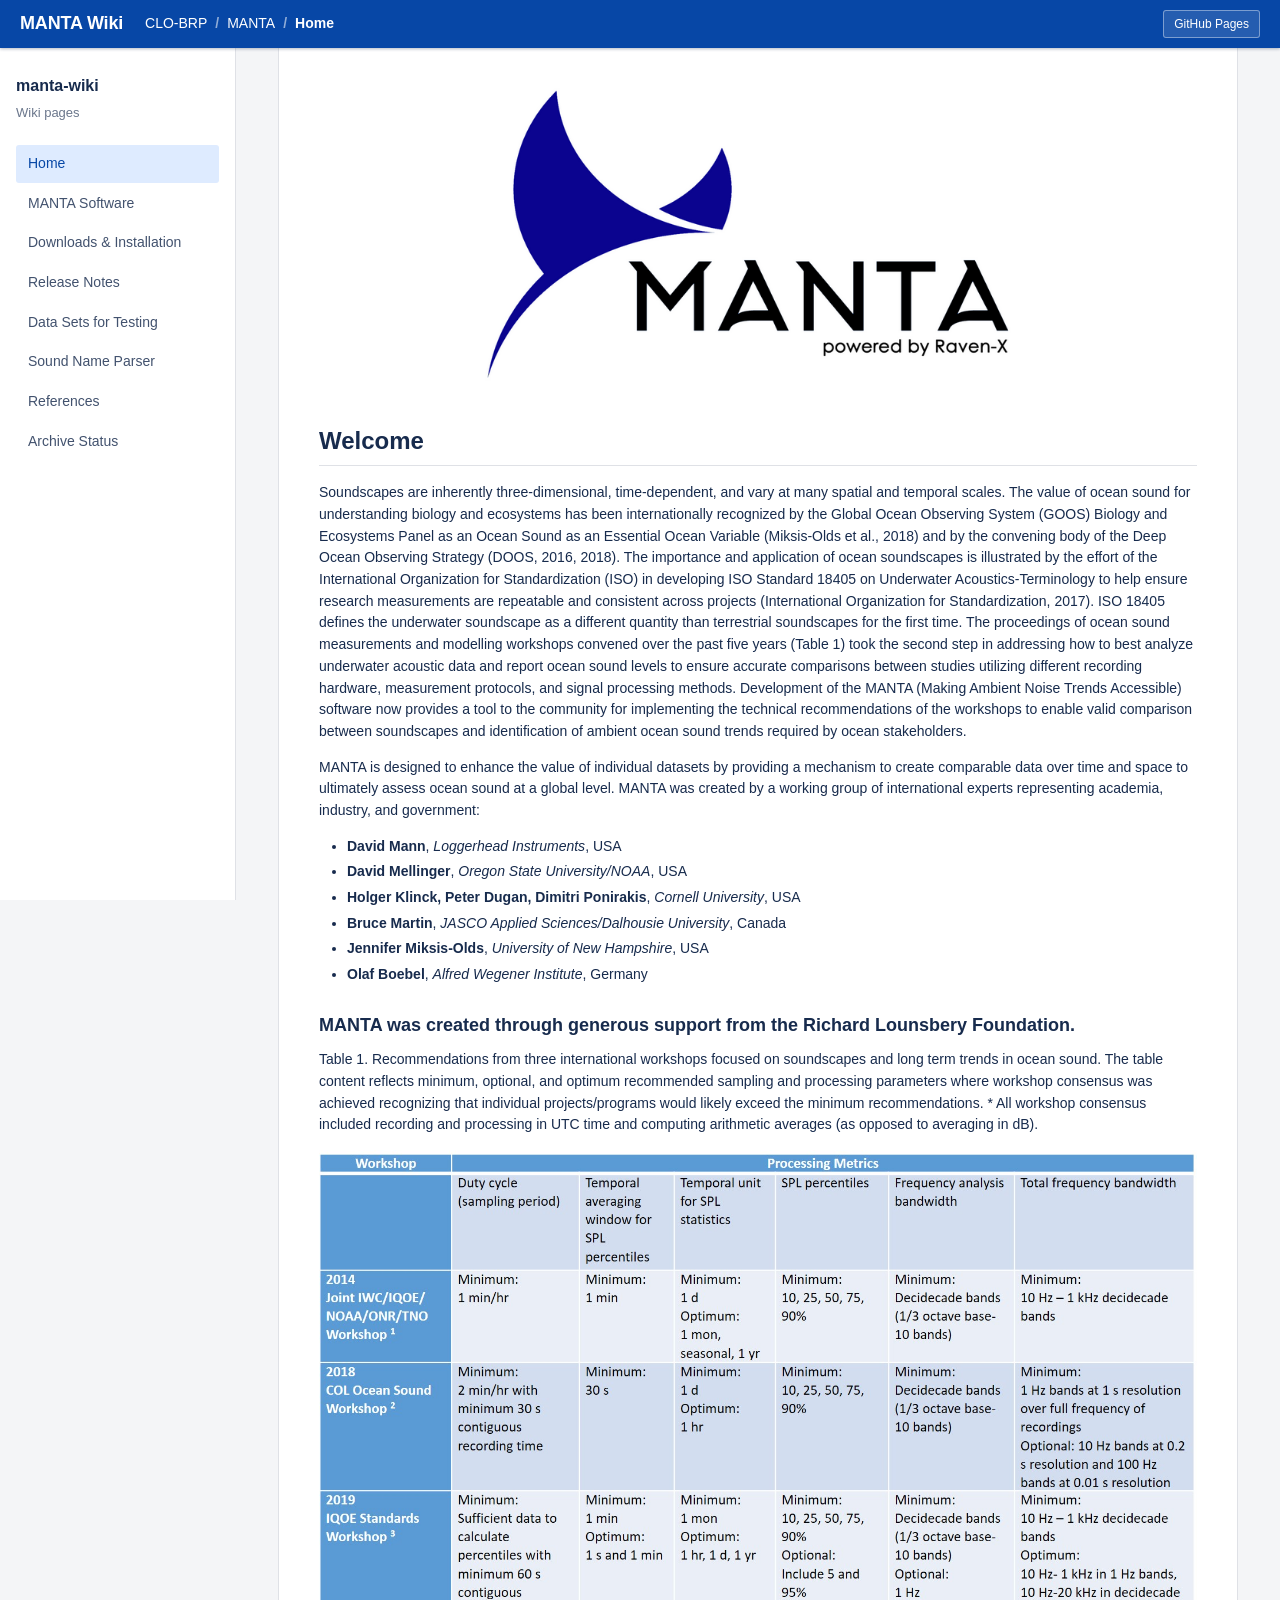
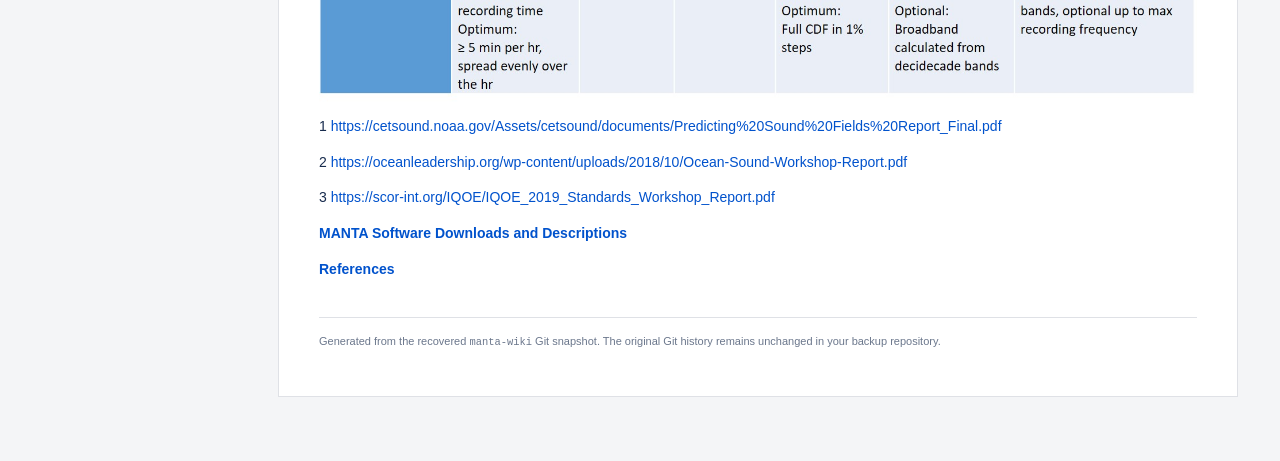
==== index.html @ e18109d0 "Remove obsolete Bitbucket branding" ====
﻿<!doctype html>
<html lang="en"><head><meta charset="utf-8"><meta name="viewport" content="width=device-width,initial-scale=1">
<title>Home — MANTA Wiki Recovered Archive</title><link rel="stylesheet" href="style.css"></head>
<body><header class="bb-topbar"><div class="bb-product">MANTA Wiki</div><div class="bb-breadcrumb"><span>CLO-BRP</span><b>/</b><span>MANTA</span><b>/</b><strong>Home</strong></div><div class="bb-archive-tag">GitHub Pages</div></header><div class="layout"><aside class="sidebar"><div class="brand">manta-wiki</div><div class="subbrand">Wiki pages</div><nav><a href="index.html" class="active">Home</a><a href="manta-software.html" class="">MANTA Software</a><a href="downloads-installation.html" class="">Downloads &amp; Installation</a><a href="release-notes.html" class="">Release Notes</a><a href="data-sets.html" class="">Data Sets for Testing</a><a href="sound-parser.html" class="">Sound Name Parser</a><a href="references.html" class="">References</a><a href="archive-status.html" class="">Archive Status</a></nav></aside>
<main class="content"><article class="paper"><div class="archive-banner"><span class="badge">RECOVERED</span> Preserved from the original CLO-BRP MANTA wiki. Media and software links shown as local are served from this archive; external references still open on the web.</div>
<p><img src="wiki-images/3192943729-LogoFor-Wiki.png" alt="LogoFor-Wiki.png" /></p>
<h1>Welcome</h1>
<p>Soundscapes are inherently three-dimensional, time-dependent, and vary at many spatial and temporal scales. The value of ocean sound for understanding biology and ecosystems has been internationally recognized by the Global Ocean Observing System (GOOS) Biology and Ecosystems Panel as an Ocean Sound as an Essential Ocean Variable (Miksis-Olds et al., 2018) and by the convening body of the Deep Ocean Observing Strategy (DOOS, 2016, 2018).  The importance and application of ocean soundscapes is illustrated by the effort of the International Organization for Standardization (ISO) in developing ISO Standard 18405 on Underwater Acoustics-Terminology to help ensure research measurements are repeatable and consistent across projects (International Organization for Standardization, 2017). ISO 18405 defines the underwater soundscape as a different quantity than terrestrial soundscapes for the first time.  The proceedings of ocean sound measurements and modelling workshops convened over the past five years (Table 1) took the second step in addressing how to best analyze underwater acoustic data and report ocean sound levels to ensure accurate comparisons between studies utilizing different recording hardware, measurement protocols, and signal processing methods.  Development of the MANTA (Making Ambient Noise Trends Accessible) software now provides a tool to the community for implementing the technical recommendations of the workshops to enable valid comparison between soundscapes and identification of ambient ocean sound trends required by ocean stakeholders.</p>
<p>MANTA is designed to enhance the value of individual datasets by providing a mechanism to create comparable data over time and space to ultimately assess ocean sound at a global level.  MANTA was created by a working group of international experts representing academia, industry, and government:</p>
<ul>
<li><strong>David Mann</strong>, <em>Loggerhead Instruments</em>, USA</li>
<li><strong>David Mellinger</strong>, <em>Oregon State University/NOAA</em>, USA</li>
<li><strong>Holger Klinck, Peter Dugan, Dimitri Ponirakis</strong>, <em>Cornell University</em>, USA</li>
<li><strong>Bruce Martin</strong>, <em>JASCO Applied Sciences/Dalhousie University</em>, Canada</li>
<li><strong>Jennifer Miksis-Olds</strong>, <em>University of New Hampshire</em>, USA</li>
<li><strong>Olaf Boebel</strong>, <em>Alfred Wegener Institute</em>, Germany</li>
</ul>
<h2>MANTA was created through generous support from the Richard Lounsbery Foundation.</h2>
<p>Table 1.  Recommendations from three international workshops focused on soundscapes and long term trends in ocean sound.  The table content reflects minimum, optional, and optimum recommended sampling and processing parameters where workshop consensus was achieved recognizing that individual projects/programs would likely exceed the minimum recommendations. * All workshop consensus included recording and processing in UTC time and computing arithmetic averages (as opposed to averaging in dB).</p>
<p><img src="wiki-images/1391581681-MANTA%20Wiki%20Table%201.jpg" alt="MANTA Wiki Table 1.jpg" /></p>
<p>1 <a href="https://cetsound.noaa.gov/Assets/cetsound/documents/Predicting%20Sound%20Fields%20Report_Final.pdf">https://cetsound.noaa.gov/Assets/cetsound/documents/Predicting%20Sound%20Fields%20Report_Final.pdf</a></p>
<p>2 <a href="https://oceanleadership.org/wp-content/uploads/2018/10/Ocean-Sound-Workshop-Report.pdf">https://oceanleadership.org/wp-content/uploads/2018/10/Ocean-Sound-Workshop-Report.pdf</a></p>
<p>3 <a href="https://scor-int.org/IQOE/IQOE_2019_Standards_Workshop_Report.pdf">https://scor-int.org/IQOE/IQOE_2019_Standards_Workshop_Report.pdf</a></p>
<p class="wiki-section-link"><a href="downloads-installation.html"><strong>MANTA Software Downloads and Descriptions</strong></a></p>
<p class="wiki-section-link"><a href="references.html"><strong>References</strong></a></p>
<div class="footer">Generated from the recovered <code>manta-wiki</code> Git snapshot. The original Git history remains unchanged in your backup repository.</div></article></main></div></body></html>
---- style.css ----
:root{
  --bb-blue:#0052cc;
  --bb-blue-dark:#0747a6;
  --bb-link:#0052cc;
  --ink:#172b4d;
  --muted:#6b778c;
  --line:#dfe1e6;
  --page:#ffffff;
  --canvas:#f4f5f7;
  --selected:#deebff;
}
*{box-sizing:border-box}
html{scroll-behavior:smooth}
body{
  margin:0;
  background:var(--canvas);
  color:var(--ink);
  font-family:-apple-system,BlinkMacSystemFont,"Segoe UI",Roboto,Arial,sans-serif;
  font-size:14px;
  line-height:1.55;
}
a{color:var(--bb-link);text-decoration:none}
a:hover{text-decoration:underline}

/* Bitbucket-like top navigation */
.bb-topbar{
  height:48px;
  background:var(--bb-blue-dark);
  color:#fff;
  display:flex;
  align-items:center;
  gap:22px;
  padding:0 20px;
  position:sticky;
  top:0;
  z-index:50;
  box-shadow:0 1px 3px rgba(9,30,66,.30);
}
.bb-product{font-size:18px;font-weight:700;letter-spacing:-.01em;white-space:nowrap}
.bb-breadcrumb{display:flex;align-items:center;gap:8px;font-size:14px;min-width:0;overflow:hidden;white-space:nowrap}
.bb-breadcrumb span,.bb-breadcrumb strong{overflow:hidden;text-overflow:ellipsis}
.bb-breadcrumb b{opacity:.55;font-weight:600}
.bb-archive-tag{
  margin-left:auto;
  white-space:nowrap;
  border:1px solid rgba(255,255,255,.40);
  background:rgba(255,255,255,.12);
  color:#fff;
  padding:4px 10px;
  border-radius:3px;
  font-size:12px;
}

/* Repository/wiki navigation */
.layout{display:grid;grid-template-columns:236px minmax(0,1fr);min-height:calc(100vh - 48px)}
.sidebar{
  position:sticky;
  top:48px;
  height:calc(100vh - 48px);
  overflow:auto;
  background:#fff;
  border-right:1px solid var(--line);
  padding:26px 16px 28px;
}
.brand{font-size:16px;font-weight:700;color:#172b4d;margin-bottom:4px}
.subbrand{font-size:13px;color:var(--muted);margin-bottom:22px}
.sidebar nav a{
  display:block;
  color:#42526e;
  padding:8px 12px;
  margin:2px 0;
  border-radius:3px;
  font-size:14px;
}
.sidebar nav a:hover{background:#f4f5f7;text-decoration:none;color:#172b4d}
.sidebar nav a.active{background:var(--selected);color:var(--bb-blue-dark);font-weight:500}

/* Wiki page */
.content{min-width:0;padding:0 42px 64px}
.paper{
  width:min(1080px,100%);
  margin:0 auto;
  background:var(--page);
  border-left:1px solid var(--line);
  border-right:1px solid var(--line);
  border-bottom:1px solid var(--line);
  padding:32px 40px 46px;
  min-height:calc(100vh - 48px);
}
.wiki-path{font-size:12px;color:var(--muted);margin:0 0 8px}

/* Recovery banner was useful during construction; the persistent NAS tag now carries this signal. */
.archive-banner{display:none}

h1{font-size:24px;line-height:1.25;margin:28px 0 16px;padding-bottom:9px;border-bottom:1px solid var(--line);color:#172b4d}
h1:first-of-type{margin-top:18px}
h2{font-size:18px;line-height:1.3;margin:28px 0 12px;color:#172b4d}
h3{font-size:16px;line-height:1.35;margin:22px 0 8px;color:#172b4d}
p{margin:0 0 14px}
ul,ol{margin-top:8px;margin-bottom:16px;padding-left:28px}
li{margin:4px 0}
strong{font-weight:600}

img{max-width:100%;height:auto}
/* Match the scale seen in the historical Bitbucket wiki rather than filling the page. */
img[alt="LogoFor-Wiki.png"]{display:block;width:min(560px,82%);margin:0 auto 28px}
img[alt="MANTA / Raven-X banner"]{display:block;width:min(560px,90%);margin:4px auto 18px}
img[alt="MANTA Wiki Table 1.jpg"],img[alt="MANTA Wiki Table 2.jpg"]{display:block;margin:12px auto;max-width:100%}

pre{overflow:auto;background:#f4f5f7;border:1px solid var(--line);padding:12px 14px;border-radius:3px;font-family:Consolas,"Courier New",monospace;font-size:13px}
code{font-family:Consolas,"Courier New",monospace;font-size:.95em}
table{border-collapse:collapse;width:auto;max-width:100%;display:block;overflow:auto;margin:14px 0}
th,td{border:1px solid #c1c7d0;padding:7px 9px;vertical-align:top}
th{background:#f4f5f7;font-weight:600}

.footer{margin-top:36px;padding-top:15px;border-top:1px solid var(--line);font-size:11px;color:var(--muted)}
.badge{display:inline-block;background:#deebff;color:#0747a6;border:1px solid #b3d4ff;border-radius:3px;padding:2px 7px;font-size:11px;font-weight:600}
.ok{background:#e3fcef;border:1px solid #abf5d1;padding:12px 14px;border-radius:3px;margin:16px 0}
.warn,.notice{background:#fffae6;border:1px solid #ffe380;padding:12px 14px;border-radius:3px;margin:18px 0}
.small-note{font-size:12px;color:var(--muted)}
ul.tight li{margin:3px 0}

/* Downloads: deliberately plain, link-forward styling to resemble the original wiki. */
.download-grid,.download-grid.two-col{display:block;margin:8px 0 18px}
.download-card{
  border:0;
  border-bottom:1px solid var(--line);
  border-radius:0;
  padding:12px 0 14px;
  background:transparent;
}
.download-card:first-child{border-top:1px solid var(--line)}
.download-card h3{margin:0 0 4px;font-size:15px}
.download-card.featured{border-left:0;background:#f7f8f9;padding-left:12px;padding-right:12px}
.file-meta{display:inline;color:var(--muted);font-size:12px;margin:0 8px 0 0}
.download-button,.download-button.secondary{
  display:inline;
  background:none;
  color:var(--bb-link)!important;
  border-radius:0;
  padding:0;
  font-weight:600;
  text-decoration:none!important;
}
.download-button:hover,.download-button.secondary:hover{text-decoration:underline!important;background:none}
.download-list li{margin:6px 0}

.video-frame{
  background:#091e42;
  padding:10px;
  border-radius:3px;
  width:100%;
  max-width:920px;
  margin:12px 0 14px;
}
.video-frame video{display:block;width:100%;max-height:570px;background:#000}

/* Archive status / audit */
.audit-link{display:inline-block;margin-top:4px}
.audit-summary{display:grid;grid-template-columns:repeat(3,minmax(0,1fr));gap:10px;margin:16px 0}
.audit-summary>div{border:1px solid var(--line);padding:10px 12px;background:#fafbfc}

@media(max-width:900px){
  .layout{display:block}
  .sidebar{position:relative;top:0;height:auto;border-right:0;border-bottom:1px solid var(--line);padding:14px 18px}
  .sidebar nav{display:flex;flex-wrap:wrap;gap:4px}
  .sidebar nav a{padding:6px 9px}
  .content{padding:0 14px 30px}
  .paper{border-left:1px solid var(--line);border-right:1px solid var(--line);padding:25px 22px}
  .bb-breadcrumb{display:none}
  .bb-topbar{position:relative}
}
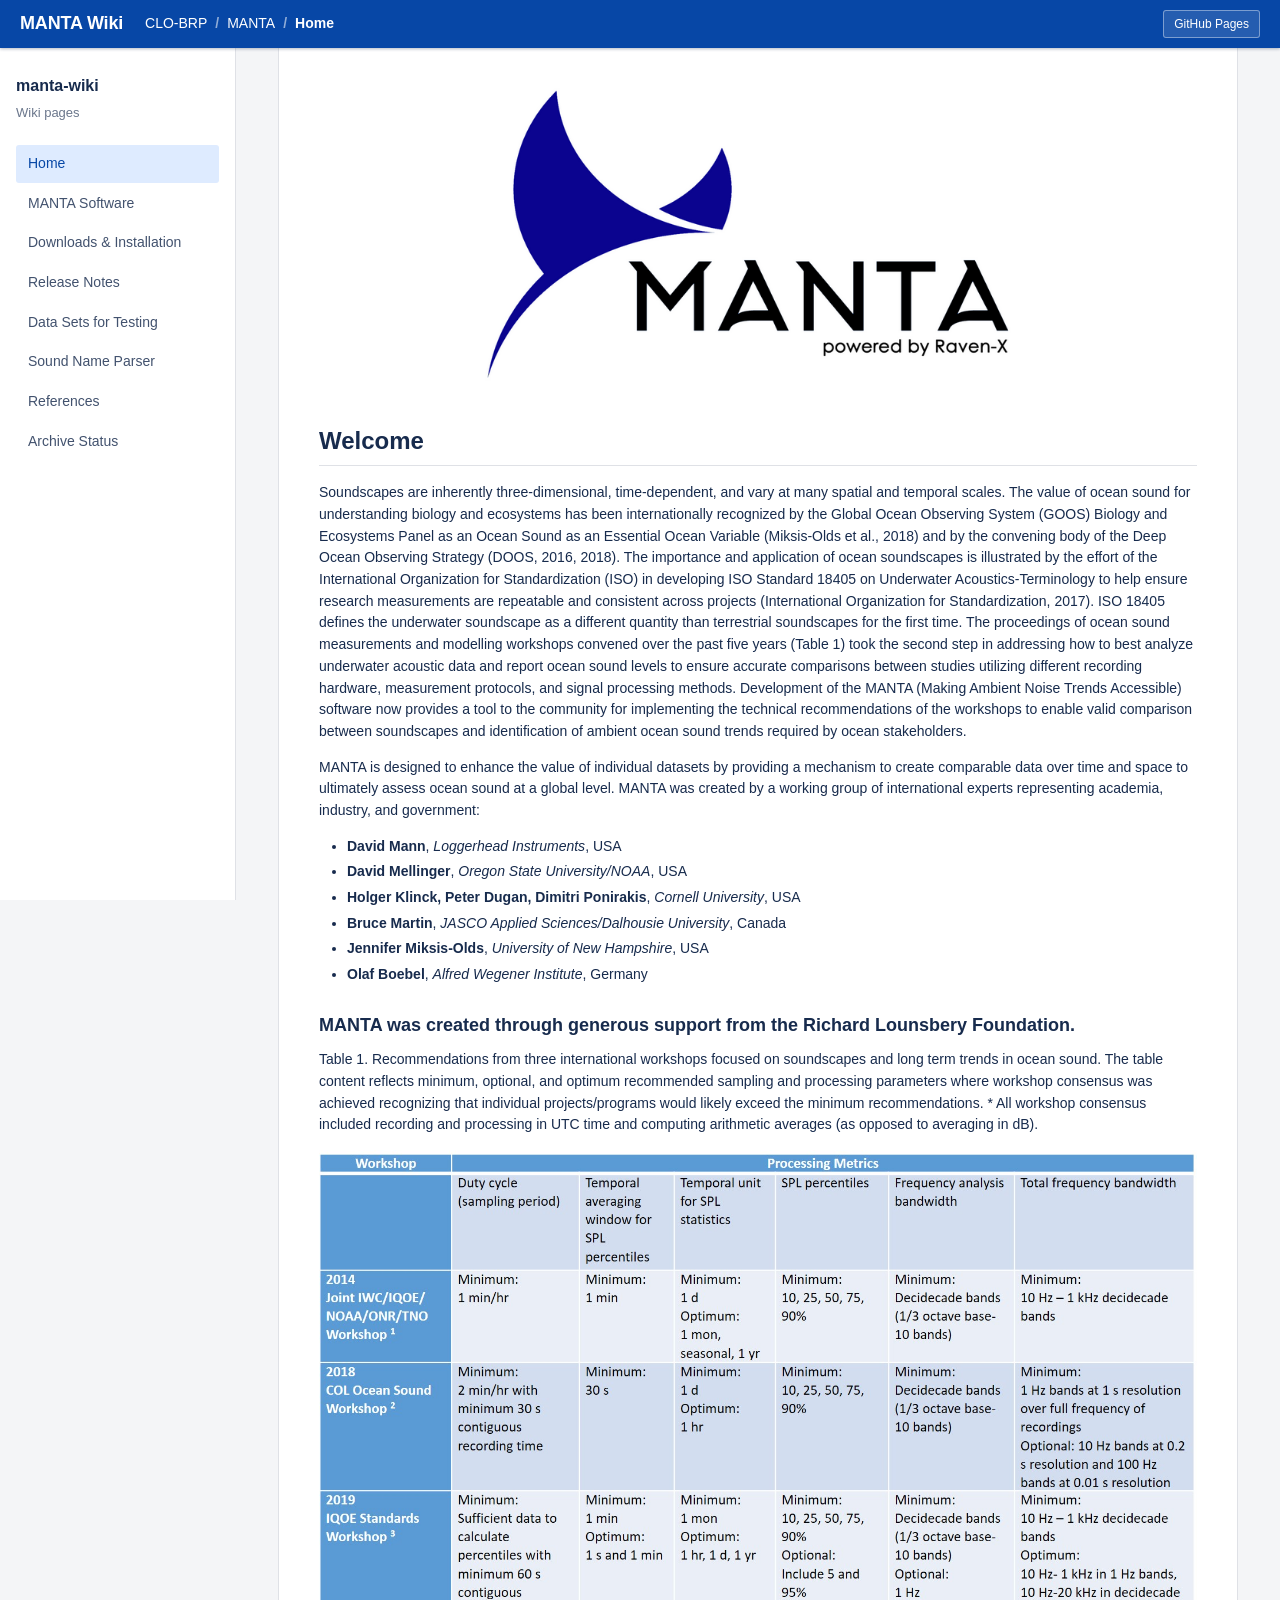
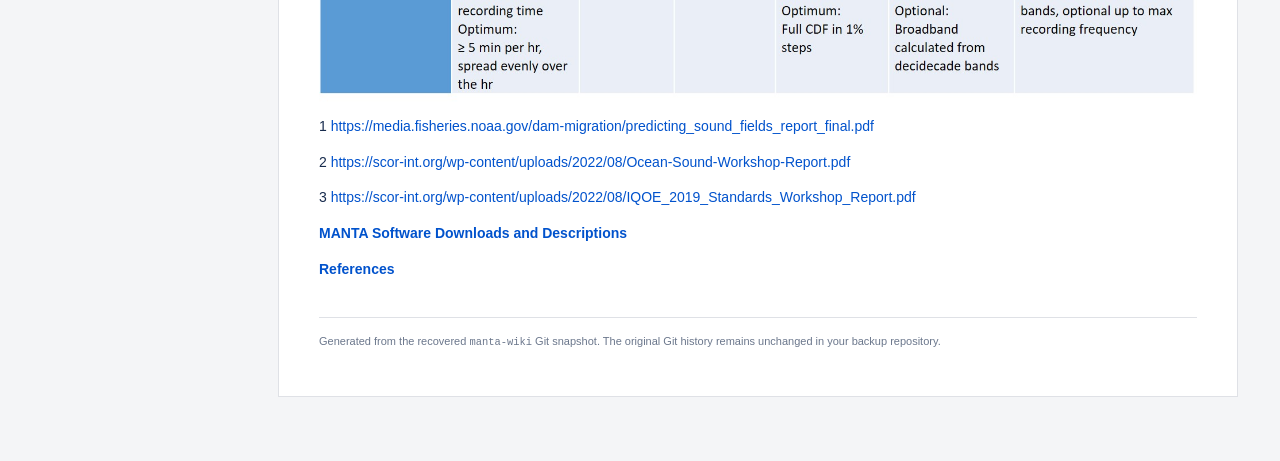
==== commit 279d8457: "Refresh stale external links and remove legacy Bitbucket URLs" ====
--- a/index.html
+++ b/index.html
@@ -18,10 +18,12 @@
 <h2>MANTA was created through generous support from the Richard Lounsbery Foundation.</h2>
 <p>Table 1.  Recommendations from three international workshops focused on soundscapes and long term trends in ocean sound.  The table content reflects minimum, optional, and optimum recommended sampling and processing parameters where workshop consensus was achieved recognizing that individual projects/programs would likely exceed the minimum recommendations. * All workshop consensus included recording and processing in UTC time and computing arithmetic averages (as opposed to averaging in dB).</p>
 <p><img src="wiki-images/1391581681-MANTA%20Wiki%20Table%201.jpg" alt="MANTA Wiki Table 1.jpg" /></p>
-<p>1 <a href="https://cetsound.noaa.gov/Assets/cetsound/documents/Predicting%20Sound%20Fields%20Report_Final.pdf">https://cetsound.noaa.gov/Assets/cetsound/documents/Predicting%20Sound%20Fields%20Report_Final.pdf</a></p>
-<p>2 <a href="https://oceanleadership.org/wp-content/uploads/2018/10/Ocean-Sound-Workshop-Report.pdf">https://oceanleadership.org/wp-content/uploads/2018/10/Ocean-Sound-Workshop-Report.pdf</a></p>
-<p>3 <a href="https://scor-int.org/IQOE/IQOE_2019_Standards_Workshop_Report.pdf">https://scor-int.org/IQOE/IQOE_2019_Standards_Workshop_Report.pdf</a></p>
+<p>1 <a href="https://media.fisheries.noaa.gov/dam-migration/predicting_sound_fields_report_final.pdf">https://media.fisheries.noaa.gov/dam-migration/predicting_sound_fields_report_final.pdf</a></p>
+<p>2 <a href="https://scor-int.org/wp-content/uploads/2022/08/Ocean-Sound-Workshop-Report.pdf">https://scor-int.org/wp-content/uploads/2022/08/Ocean-Sound-Workshop-Report.pdf</a></p>
+<p>3 <a href="https://scor-int.org/wp-content/uploads/2022/08/IQOE_2019_Standards_Workshop_Report.pdf">https://scor-int.org/wp-content/uploads/2022/08/IQOE_2019_Standards_Workshop_Report.pdf</a></p>
 <p class="wiki-section-link"><a href="downloads-installation.html"><strong>MANTA Software Downloads and Descriptions</strong></a></p>
 <p class="wiki-section-link"><a href="references.html"><strong>References</strong></a></p>
 <div class="footer">Generated from the recovered <code>manta-wiki</code> Git snapshot. The original Git history remains unchanged in your backup repository.</div></article></main></div></body></html>
 
+
+
--- a/style.css
+++ b/style.css
@@ -1,4 +1,4 @@
-:root{
+﻿:root{
   --bb-blue:#0052cc;
   --bb-blue-dark:#0747a6;
   --bb-link:#0052cc;
@@ -22,7 +22,7 @@
 a{color:var(--bb-link);text-decoration:none}
 a:hover{text-decoration:underline}
 
-/* Bitbucket-like top navigation */
+/* MANTA Wiki top navigation */
 .bb-topbar{
   height:48px;
   background:var(--bb-blue-dark);
@@ -170,3 +170,4 @@
   .bb-breadcrumb{display:none}
   .bb-topbar{position:relative}
 }
+
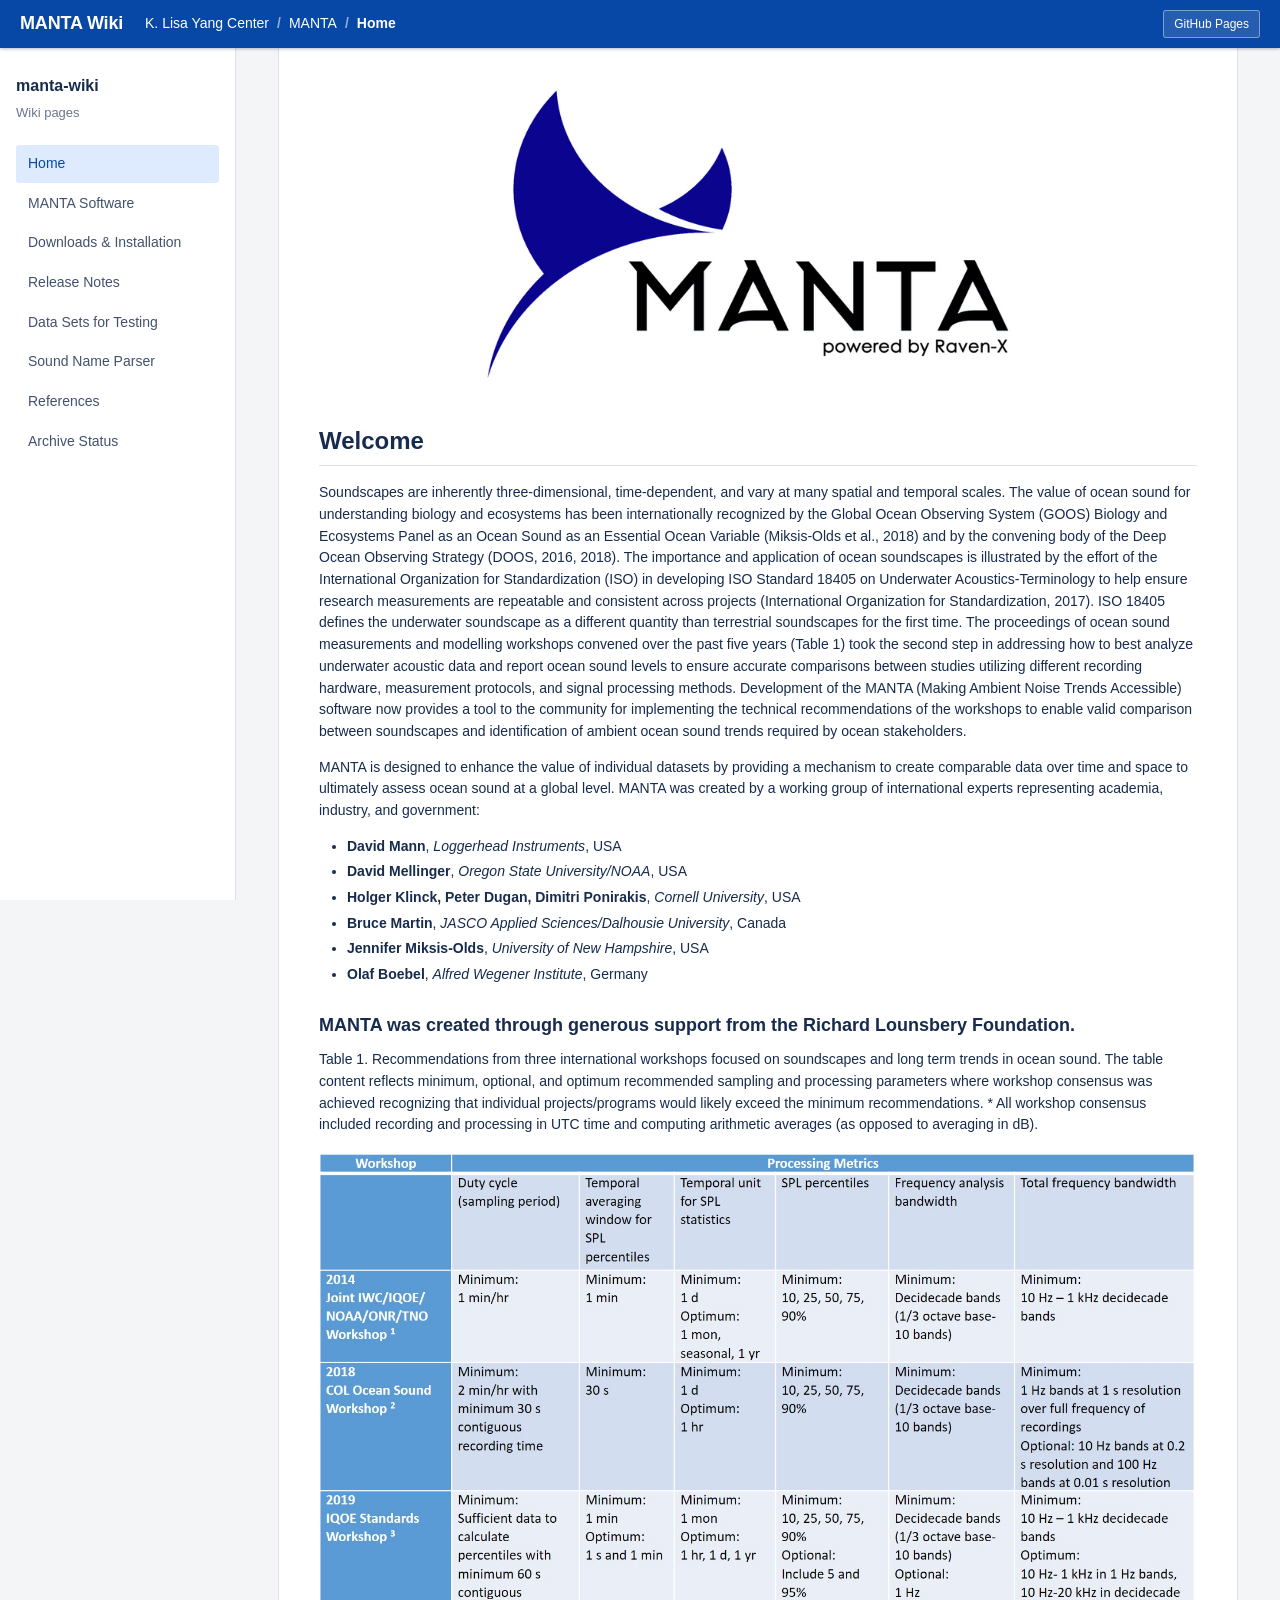
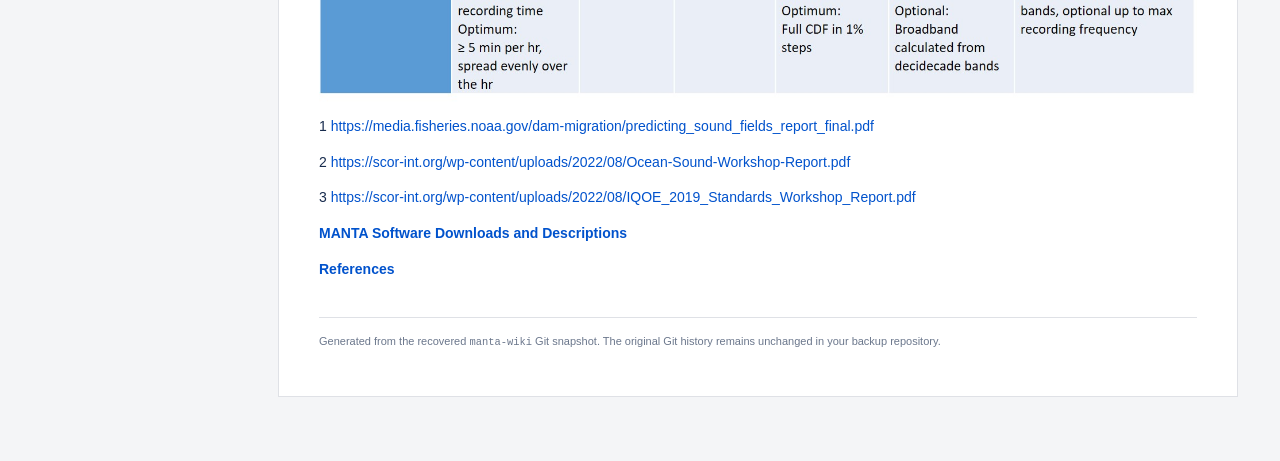
==== commit 30e13d30: "Update Center name to K. Lisa Yang Center" ====
--- a/index.html
+++ b/index.html
@@ -1,8 +1,8 @@
 ﻿<!doctype html>
 <html lang="en"><head><meta charset="utf-8"><meta name="viewport" content="width=device-width,initial-scale=1">
 <title>Home — MANTA Wiki Recovered Archive</title><link rel="stylesheet" href="style.css"></head>
-<body><header class="bb-topbar"><div class="bb-product">MANTA Wiki</div><div class="bb-breadcrumb"><span>CLO-BRP</span><b>/</b><span>MANTA</span><b>/</b><strong>Home</strong></div><div class="bb-archive-tag">GitHub Pages</div></header><div class="layout"><aside class="sidebar"><div class="brand">manta-wiki</div><div class="subbrand">Wiki pages</div><nav><a href="index.html" class="active">Home</a><a href="manta-software.html" class="">MANTA Software</a><a href="downloads-installation.html" class="">Downloads &amp; Installation</a><a href="release-notes.html" class="">Release Notes</a><a href="data-sets.html" class="">Data Sets for Testing</a><a href="sound-parser.html" class="">Sound Name Parser</a><a href="references.html" class="">References</a><a href="archive-status.html" class="">Archive Status</a></nav></aside>
-<main class="content"><article class="paper"><div class="archive-banner"><span class="badge">RECOVERED</span> Preserved from the original CLO-BRP MANTA wiki. Media and software links shown as local are served from this archive; external references still open on the web.</div>
+<body><header class="bb-topbar"><div class="bb-product">MANTA Wiki</div><div class="bb-breadcrumb"><span>K. Lisa Yang Center</span><b>/</b><span>MANTA</span><b>/</b><strong>Home</strong></div><div class="bb-archive-tag">GitHub Pages</div></header><div class="layout"><aside class="sidebar"><div class="brand">manta-wiki</div><div class="subbrand">Wiki pages</div><nav><a href="index.html" class="active">Home</a><a href="manta-software.html" class="">MANTA Software</a><a href="downloads-installation.html" class="">Downloads &amp; Installation</a><a href="release-notes.html" class="">Release Notes</a><a href="data-sets.html" class="">Data Sets for Testing</a><a href="sound-parser.html" class="">Sound Name Parser</a><a href="references.html" class="">References</a><a href="archive-status.html" class="">Archive Status</a></nav></aside>
+<main class="content"><article class="paper"><div class="archive-banner"><span class="badge">RECOVERED</span> Preserved from the original MANTA wiki. Media and software links shown as local are served from this archive; external references still open on the web.</div>
 <p><img src="wiki-images/3192943729-LogoFor-Wiki.png" alt="LogoFor-Wiki.png" /></p>
 <h1>Welcome</h1>
 <p>Soundscapes are inherently three-dimensional, time-dependent, and vary at many spatial and temporal scales. The value of ocean sound for understanding biology and ecosystems has been internationally recognized by the Global Ocean Observing System (GOOS) Biology and Ecosystems Panel as an Ocean Sound as an Essential Ocean Variable (Miksis-Olds et al., 2018) and by the convening body of the Deep Ocean Observing Strategy (DOOS, 2016, 2018).  The importance and application of ocean soundscapes is illustrated by the effort of the International Organization for Standardization (ISO) in developing ISO Standard 18405 on Underwater Acoustics-Terminology to help ensure research measurements are repeatable and consistent across projects (International Organization for Standardization, 2017). ISO 18405 defines the underwater soundscape as a different quantity than terrestrial soundscapes for the first time.  The proceedings of ocean sound measurements and modelling workshops convened over the past five years (Table 1) took the second step in addressing how to best analyze underwater acoustic data and report ocean sound levels to ensure accurate comparisons between studies utilizing different recording hardware, measurement protocols, and signal processing methods.  Development of the MANTA (Making Ambient Noise Trends Accessible) software now provides a tool to the community for implementing the technical recommendations of the workshops to enable valid comparison between soundscapes and identification of ambient ocean sound trends required by ocean stakeholders.</p>
@@ -27,3 +27,4 @@
 
 
 
+
--- a/style.css
+++ b/style.css
@@ -102,7 +102,7 @@
 strong{font-weight:600}
 
 img{max-width:100%;height:auto}
-/* Match the scale seen in the historical Bitbucket wiki rather than filling the page. */
+/* Match the scale seen in the historical MANTA wiki rather than filling the page. */
 img[alt="LogoFor-Wiki.png"]{display:block;width:min(560px,82%);margin:0 auto 28px}
 img[alt="MANTA / Raven-X banner"]{display:block;width:min(560px,90%);margin:4px auto 18px}
 img[alt="MANTA Wiki Table 1.jpg"],img[alt="MANTA Wiki Table 2.jpg"]{display:block;margin:12px auto;max-width:100%}
@@ -171,3 +171,4 @@
   .bb-topbar{position:relative}
 }
 
+
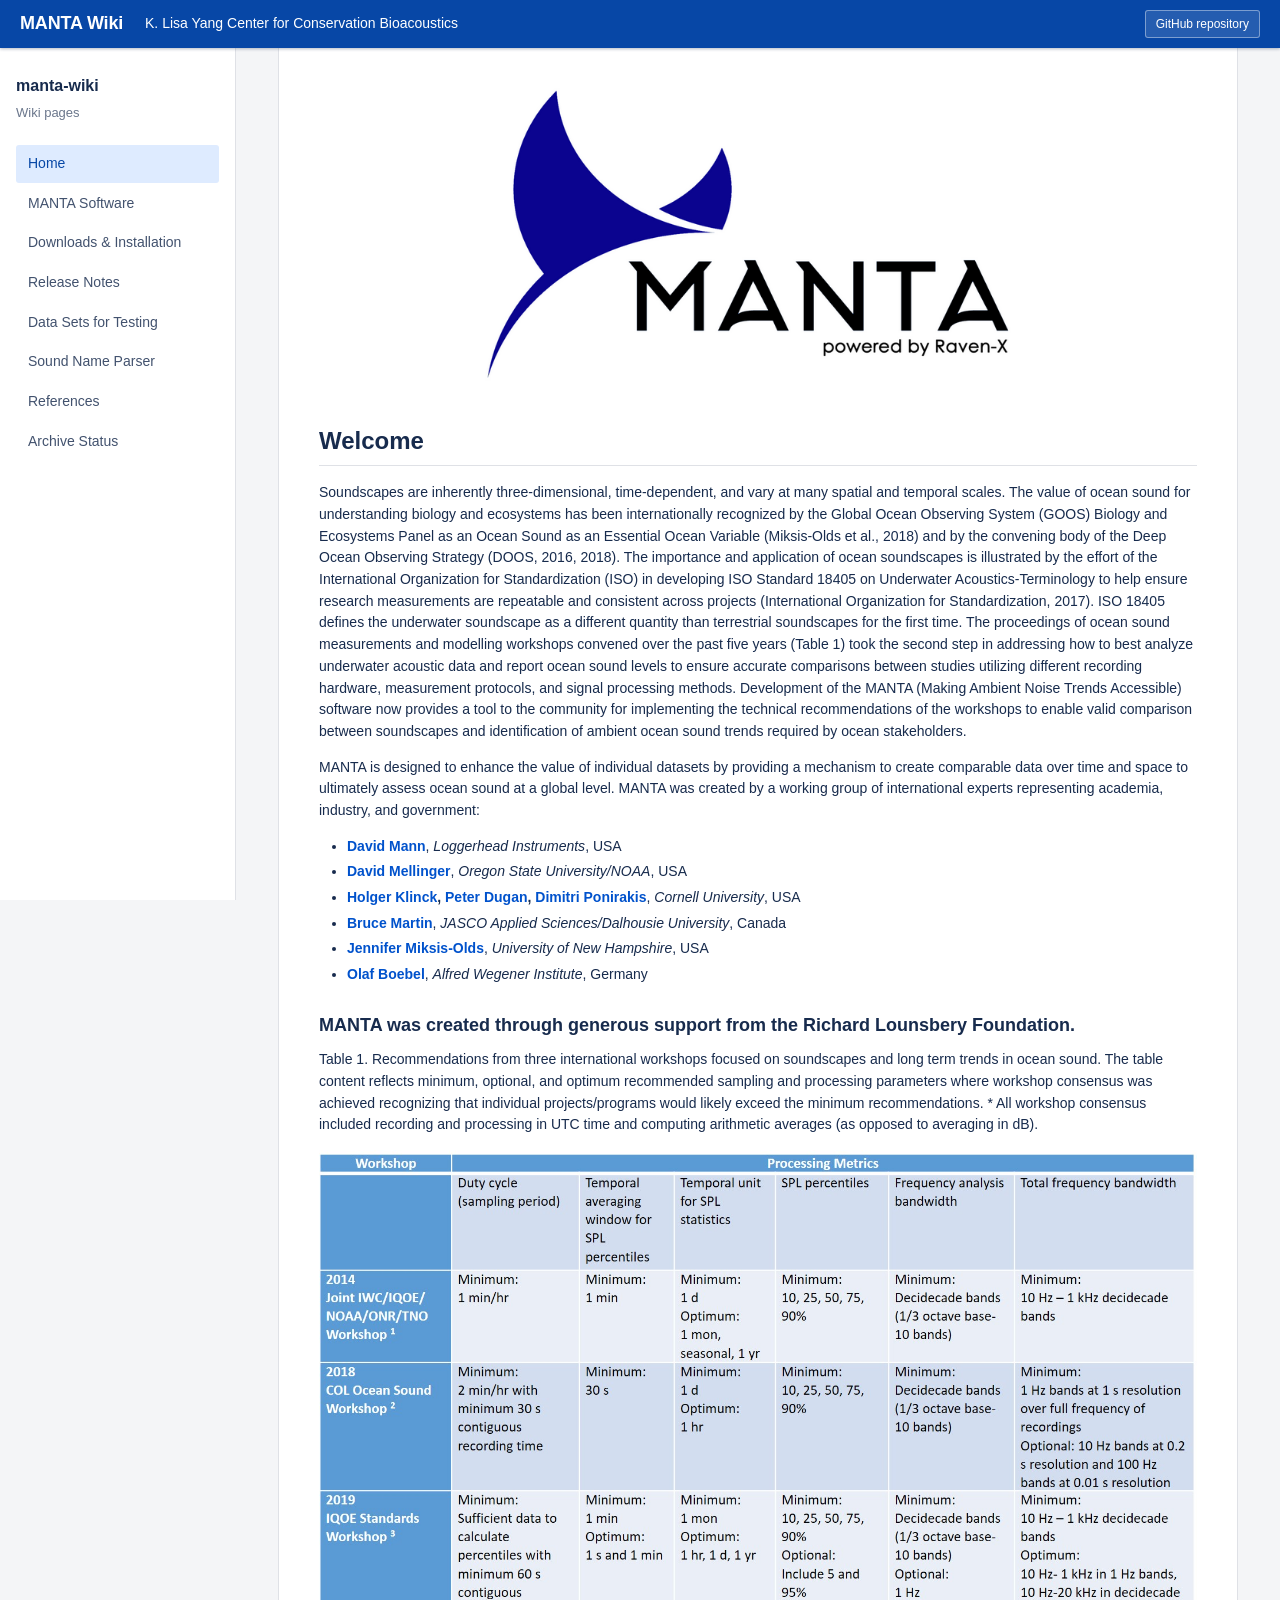
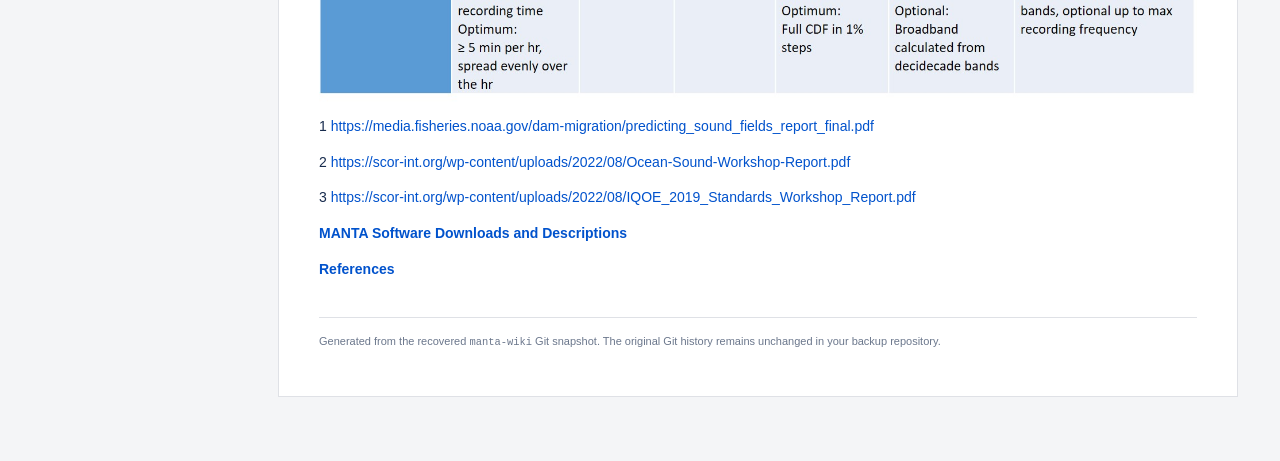
==== commit b37cc883: "Simplify header and link MANTA working group profiles" ====
--- a/index.html
+++ b/index.html
@@ -1,19 +1,19 @@
-﻿<!doctype html>
+<!doctype html>
 <html lang="en"><head><meta charset="utf-8"><meta name="viewport" content="width=device-width,initial-scale=1">
-<title>Home — MANTA Wiki Recovered Archive</title><link rel="stylesheet" href="style.css"></head>
-<body><header class="bb-topbar"><div class="bb-product">MANTA Wiki</div><div class="bb-breadcrumb"><span>K. Lisa Yang Center</span><b>/</b><span>MANTA</span><b>/</b><strong>Home</strong></div><div class="bb-archive-tag">GitHub Pages</div></header><div class="layout"><aside class="sidebar"><div class="brand">manta-wiki</div><div class="subbrand">Wiki pages</div><nav><a href="index.html" class="active">Home</a><a href="manta-software.html" class="">MANTA Software</a><a href="downloads-installation.html" class="">Downloads &amp; Installation</a><a href="release-notes.html" class="">Release Notes</a><a href="data-sets.html" class="">Data Sets for Testing</a><a href="sound-parser.html" class="">Sound Name Parser</a><a href="references.html" class="">References</a><a href="archive-status.html" class="">Archive Status</a></nav></aside>
+<title>Home â€” MANTA Wiki Recovered Archive</title><link rel="stylesheet" href="style.css"></head>
+<body><header class="bb-topbar"><a class="bb-product" href="index.html">MANTA Wiki</a><a class="bb-center-link" href="https://www.birds.cornell.edu/ccb/" target="_blank" rel="noopener">K. Lisa Yang Center for Conservation Bioacoustics</a><a class="bb-archive-tag" href="https://github.com/DPonirakis/manta-wiki" target="_blank" rel="noopener">GitHub repository</a></header><div class="layout"><aside class="sidebar"><div class="brand">manta-wiki</div><div class="subbrand">Wiki pages</div><nav><a href="index.html" class="active">Home</a><a href="manta-software.html" class="">MANTA Software</a><a href="downloads-installation.html" class="">Downloads &amp; Installation</a><a href="release-notes.html" class="">Release Notes</a><a href="data-sets.html" class="">Data Sets for Testing</a><a href="sound-parser.html" class="">Sound Name Parser</a><a href="references.html" class="">References</a><a href="archive-status.html" class="">Archive Status</a></nav></aside>
 <main class="content"><article class="paper"><div class="archive-banner"><span class="badge">RECOVERED</span> Preserved from the original MANTA wiki. Media and software links shown as local are served from this archive; external references still open on the web.</div>
 <p><img src="wiki-images/3192943729-LogoFor-Wiki.png" alt="LogoFor-Wiki.png" /></p>
 <h1>Welcome</h1>
 <p>Soundscapes are inherently three-dimensional, time-dependent, and vary at many spatial and temporal scales. The value of ocean sound for understanding biology and ecosystems has been internationally recognized by the Global Ocean Observing System (GOOS) Biology and Ecosystems Panel as an Ocean Sound as an Essential Ocean Variable (Miksis-Olds et al., 2018) and by the convening body of the Deep Ocean Observing Strategy (DOOS, 2016, 2018).  The importance and application of ocean soundscapes is illustrated by the effort of the International Organization for Standardization (ISO) in developing ISO Standard 18405 on Underwater Acoustics-Terminology to help ensure research measurements are repeatable and consistent across projects (International Organization for Standardization, 2017). ISO 18405 defines the underwater soundscape as a different quantity than terrestrial soundscapes for the first time.  The proceedings of ocean sound measurements and modelling workshops convened over the past five years (Table 1) took the second step in addressing how to best analyze underwater acoustic data and report ocean sound levels to ensure accurate comparisons between studies utilizing different recording hardware, measurement protocols, and signal processing methods.  Development of the MANTA (Making Ambient Noise Trends Accessible) software now provides a tool to the community for implementing the technical recommendations of the workshops to enable valid comparison between soundscapes and identification of ambient ocean sound trends required by ocean stakeholders.</p>
 <p>MANTA is designed to enhance the value of individual datasets by providing a mechanism to create comparable data over time and space to ultimately assess ocean sound at a global level.  MANTA was created by a working group of international experts representing academia, industry, and government:</p>
 <ul>
-<li><strong>David Mann</strong>, <em>Loggerhead Instruments</em>, USA</li>
-<li><strong>David Mellinger</strong>, <em>Oregon State University/NOAA</em>, USA</li>
-<li><strong>Holger Klinck, Peter Dugan, Dimitri Ponirakis</strong>, <em>Cornell University</em>, USA</li>
-<li><strong>Bruce Martin</strong>, <em>JASCO Applied Sciences/Dalhousie University</em>, Canada</li>
-<li><strong>Jennifer Miksis-Olds</strong>, <em>University of New Hampshire</em>, USA</li>
-<li><strong>Olaf Boebel</strong>, <em>Alfred Wegener Institute</em>, Germany</li>
+<li><strong><a href="https://www.loggerhead.com/founder" target="_blank" rel="noopener">David Mann</a></strong>, <em>Loggerhead Instruments</em>, USA</li>
+<li><strong><a href="https://mmi.oregonstate.edu/people/david-mellinger" target="_blank" rel="noopener">David Mellinger</a></strong>, <em>Oregon State University/NOAA</em>, USA</li>
+<li><strong><a href="https://www.birds.cornell.edu/ccb/holger-klinck/" target="_blank" rel="noopener">Holger Klinck</a>, <a href="https://www.birds.cornell.edu/home/staff/peter-dugan/" target="_blank" rel="noopener">Peter Dugan</a>, <a href="https://www.birds.cornell.edu/home/staff/dimitri-ponirakis/" target="_blank" rel="noopener">Dimitri Ponirakis</a></strong>, <em>Cornell University</em>, USA</li>
+<li><strong><a href="https://eos.unh.edu/person/bruce-martin" target="_blank" rel="noopener">Bruce Martin</a></strong>, <em>JASCO Applied Sciences/Dalhousie University</em>, Canada</li>
+<li><strong><a href="https://www.unh.edu/person/jennifer-miksis-olds" target="_blank" rel="noopener">Jennifer Miksis-Olds</a></strong>, <em>University of New Hampshire</em>, USA</li>
+<li><strong><a href="https://www.awi.de/ueber-uns/organisation/mitarbeiter/detailseite/olaf-boebel.html" target="_blank" rel="noopener">Olaf Boebel</a></strong>, <em>Alfred Wegener Institute</em>, Germany</li>
 </ul>
 <h2>MANTA was created through generous support from the Richard Lounsbery Foundation.</h2>
 <p>Table 1.  Recommendations from three international workshops focused on soundscapes and long term trends in ocean sound.  The table content reflects minimum, optional, and optimum recommended sampling and processing parameters where workshop consensus was achieved recognizing that individual projects/programs would likely exceed the minimum recommendations. * All workshop consensus included recording and processing in UTC time and computing arithmetic averages (as opposed to averaging in dB).</p>
--- a/style.css
+++ b/style.css
@@ -1,4 +1,4 @@
-﻿:root{
+:root{
   --bb-blue:#0052cc;
   --bb-blue-dark:#0747a6;
   --bb-link:#0052cc;
@@ -172,3 +172,28 @@
 }
 
 
+
+.bb-product,
+.bb-center-link,
+.bb-archive-tag {
+  color:#fff;
+  text-decoration:none;
+}
+
+.bb-product:hover,
+.bb-center-link:hover,
+.bb-archive-tag:hover {
+  color:#fff;
+  text-decoration:none;
+}
+
+.bb-center-link {
+  font-size:14px;
+  white-space:nowrap;
+  overflow:hidden;
+  text-overflow:ellipsis;
+}
+
+@media(max-width:900px){
+  .bb-center-link{display:none}
+}
